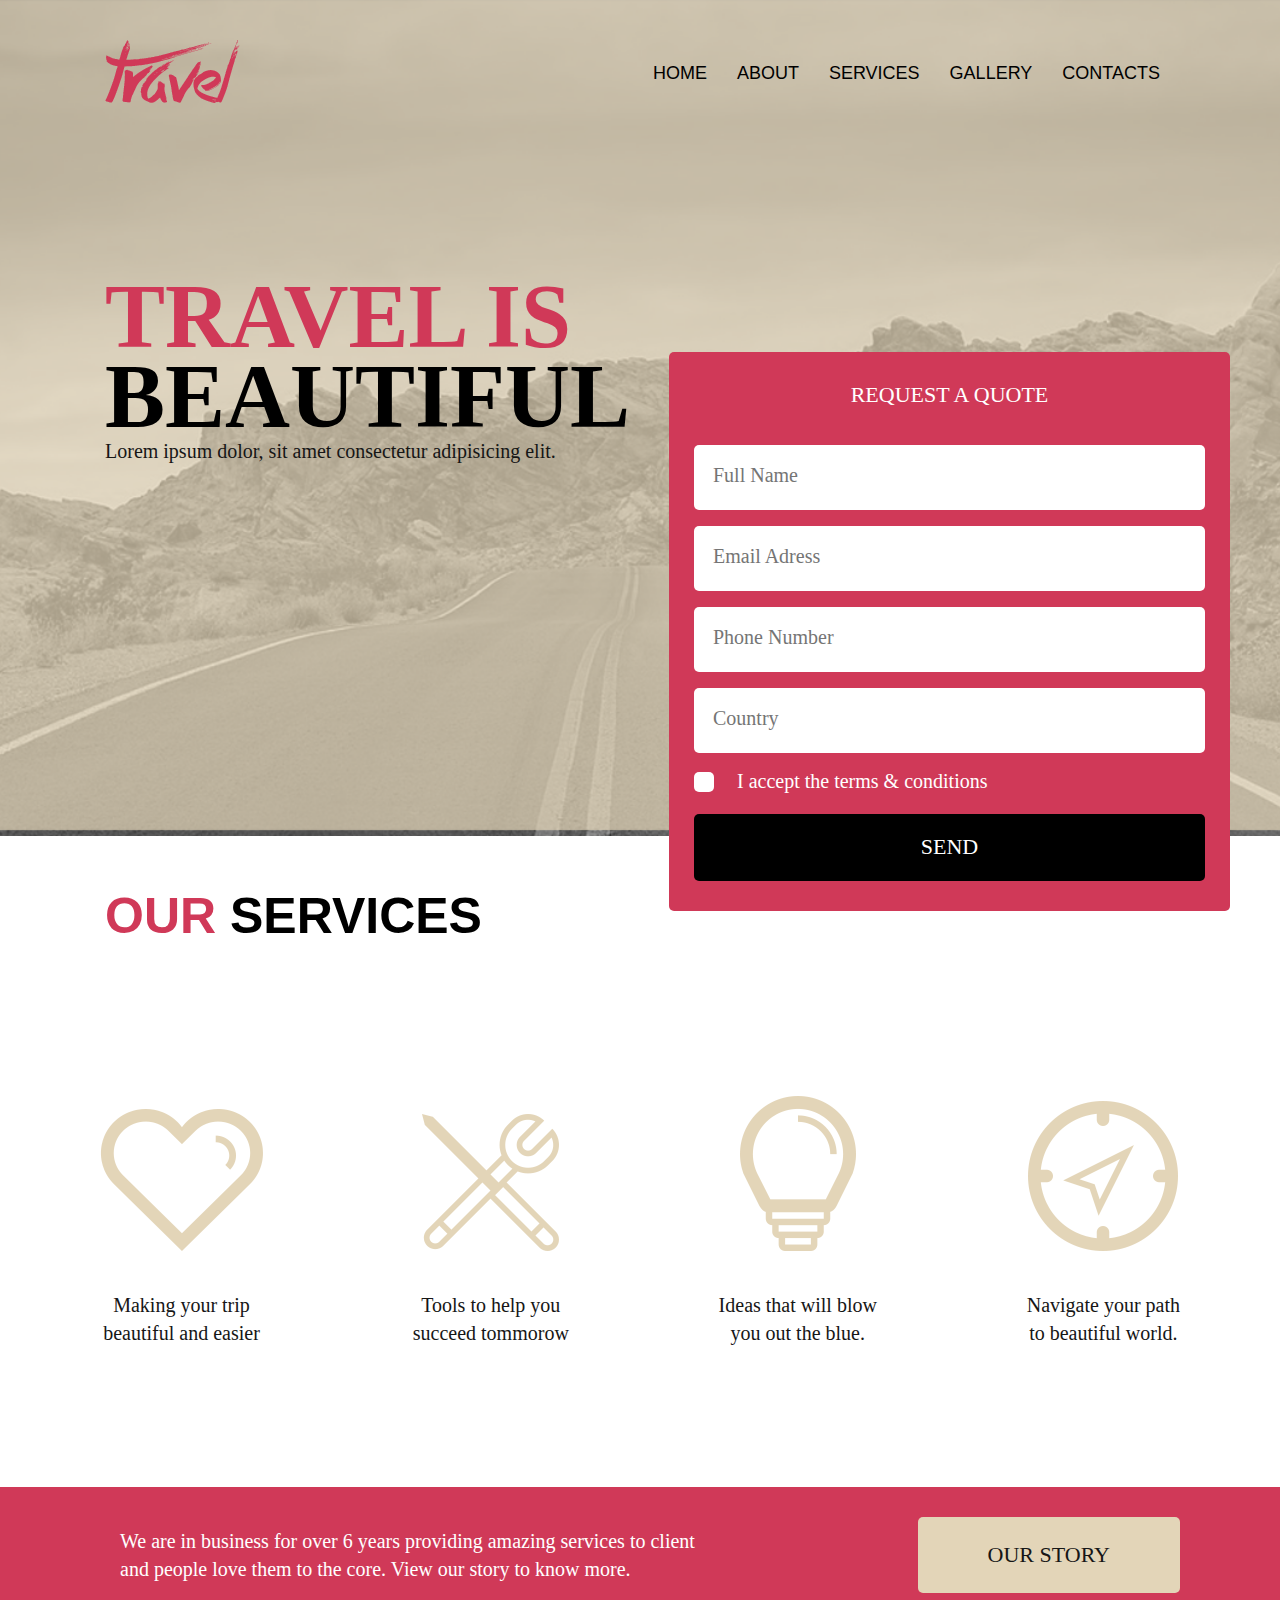
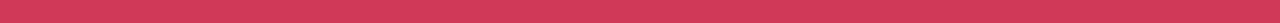
==== Travel/index.html @ 0b7d442a "Сверстал часть our services и  out story" ====
<!DOCTYPE html>
<html lang="en">
<head>
  <meta charset="UTF-8">
  <meta http-equiv="X-UA-Compatible" content="IE=edge">
  <meta name="viewport" content="width=device-width, initial-scale=1.0">
  <link rel="stylesheet" href="css/style.css">
  <title>Document</title>
</head>
<body>
  <section class="promo">
    <div class="container">
      <header class="header">
        <a href="#" class="logo">
          <img class="logo" src="jpg/Logo.png" alt="logo">
        </a>
        <nav class="nav">
          <ul class="nav-list">
            <li class="nav-item"><a href="#">HOME</a></li>
            <li class="nav-item"><a href="#">ABOUT</a></li>
            <li class="nav-item"><a href="#">SERVICES</a></li>
            <li class="nav-item"><a href="#">GALLERY</a></li>
            <li class="nav-item"><a href="#">CONTACTS</a></li>
          </ul>
        </nav>
        </header>

        <div class="promo-content">
          <div class="promo-text">
            <h1 class="promo-title"> TRAVEL IS <br><span>BEAUTIFUL</span></h1>
            <p class="promo-descr">Lorem ipsum dolor, sit amet consectetur adipisicing elit.</p>
          </div>
          <div class="form">
            <legend class="form-title">REQUEST A QUOTE</legend>
            <input type="text" name="fullname" class="form-input" placeholder="Full Name">
            <input type="email" name="emailadress" class="form-input" placeholder="Email Adress">
            <input type="tel" name="phone" class="form-input" placeholder="Phone Number">
            <input type="text" name="country" class="form-input" placeholder="Country">
            <input type="checkbox" name="terms" value="yes" id="terms" class="form-checkbox">
            <label for="terms">I accept the terms & conditions</label>
            <button class="form-btn">SEND</button>
          </div>
        </div>
      </div>
    </section> 
      </header>
<section class="our-services">
  <div class="container">
    <h2 class="title our-services-title">OUR <span>SERVICES</span></h2>
    
    <div class="our-services-content">
      
      <div class="our-services-item">
        <img src="jpg/heart.png" alt="heart" class="our-services">
        <p class="our-services-descr">Making your trip <br>beautiful and easier</p>
      </div>
      
      <div class="our-services-item">
        <img src="jpg/tools.png" alt="tools" class="our-services">
        <p class="our-services-descr">Tools to help you <br>succeed tommorow</p>
      </div>
      
      <div class="our-services-item">
        <img src="jpg/lamp.png" alt="lamp" class="our-services">
        <p class="our-services-descr">Ideas that will blow <br>you out the blue.</p>
      </div>
      
      <div class="our-services-item">
        <img src="jpg/navigate.png" alt="navigate" class="our-services">
        <p class="our-services-descr">Navigate your path <br>to beautiful world.</p>
      </div>
    
    </div>
  </div>
</section>
<section class="our-story">
  <div class="container">
    <div class="our-story-content">
      <p class="our-story-descr">We are in business for over 6 years providing amazing services to client <br>
        and people love them to the core. View our story to know more.</p>
        <a href="#" class="our-story-button">OUR STORY</a>
    </div>
  </div>
</section>
</body>
</html>
---- Travel/css/style.css ----
/* .............Promo........... */
* {
  box-sizing: border-box;
  margin: 0;
  padding: 0;
}

.title {
  font-family: "Montserrat", sans-serif;
  font-size: 50px;
  font-weight: bold;
  line-height: 80px;
}


.promo {
  background: url(../jpg/promo-background.png) center center/cover no-repeat;
  min-height: 700px; 
  padding-top: 40px;
  padding-left: 105px;
}

.header {
  display: flex;
  justify-content: space-between;
  align-items: center;
}

.nav-list {
  display: flex;
  list-style-type: none;
  margin-right: 105px;
}

.nav-item a{
  font-family: 'Montserrat', sans-serif;
  font-size: 18px;
  color: black;
  text-decoration: none;
  padding: 11px 15px;
  
}

.nav-item a:hover {
  color: white;
  background-color: #d03958;
  border-radius: 5px;
  transition: all .3s ease;
}

.promo-content {
  display: flex;
  margin-top: 170px;
  justify-content: space-between;
  
}

.promo-title {
  font-size: 90px;
  font-family: "Montserrat";
  color: rgb(208, 57, 88);
  font-weight: bold;
  line-height: 80px;
}

.promo-text{
  width: 50%;
}

.promo-title span {
  color: black;
}

.promo-descr {
    font-size: 20px;
    font-family: "PT Serif";
    color: rgb(22, 22, 22);
    line-height: 1.4;
  }


.form {
  display: flex;
  flex-direction: column;
  padding: 30px 25px;
  background-color:rgb(208, 57, 88);
  margin-right: 50px;
  border-radius: 5px;
  position: relative;
  bottom: -75px;
}

.form-title {
    font-size: 22px;
    font-family: "Montserrat";
    color: rgb(255, 255, 255);
    line-height: 1.2;
    margin-bottom: 37px;
    text-align: center;
  }

.form-input {
  padding: 19px 247px 23px 19px;
  font-family: 'PT Serif';
  font-size: 20px;
  color: grey;
  margin-bottom: 16px;
  border: none;
  border-radius: 5px;
}

.form:nth-child(5) {
  margin-bottom: 27px;
}

.form-input:focus {
  outline: none;
  border: none;
}

.form-checkbox {
  position: absolute;
  opacity: 0;
  z-index: -1;
}

.form-checkbox+label {
  display: inline-flex;
  align-items: center;
  font-size: 20px;
  font-family: "PT Serif";
  color: rgb(255, 255, 255);
  line-height: 1.25;
  margin-bottom: 20px;
  }
  

.form-checkbox+label::before {
  content: "";
  width: 20px;
  height: 20px;
  display: inline-block;
  background-color: white;
  border-radius: 5px;
  background-position: center;
  background-repeat: no-repeat;
  margin-right: 23px;
  cursor: pointer;
}

.form-checkbox:checked+label::before{
  background-image: url("../jpg/checkmark_120290.svg");
}

.form-btn {
  padding: 20px 140px;
  font-size: 22px;
  font-family: "Montserrat";
  color: rgb(255, 255, 255);
  line-height: 1.2;
  background-color: black;
  border: none;
  border-radius: 5px;
  cursor: pointer;
  transition: all .3s ease;
  }
  
  .form-btn:hover {
    box-shadow: -5px -5px 0 0;
  }

  /* .................OUR SERVICE............. */

.our-services {
  padding: 40px 0;
}

.our-services-title {
    color:rgb(208, 57, 88);
    margin-left: 105px;
}

.our-services-title span {
  color: black;
}

.our-services-content {
  display: flex;
  justify-content: space-between;
  padding: 100px;
}

.our-services-descr {
    font-size: 20px;
    font-family: "PT Serif";
    color: rgb(22, 22, 22);
    line-height: 1.4;
    text-align: center;
  }

  .our-services-img {
    margin-bottom: 45px; 
  }

  .our-services-item {
    display: flex;
    flex-direction: column;
    align-items: center;
    justify-content: flex-end;
  }

  /* ...........OUR STORY................ */

  .our-story {
    background-color:rgb(208, 57, 88);
    padding: 30px 0;
  }

  .our-story-content {
    display: flex;
    justify-content: space-between;
  }

 .our-story-descr {
    font-size: 20px;
    font-family: "PT Serif";
    color: rgb(255, 255, 255);
    line-height: 1.4;
    margin-left: 120px;
    margin-top: 10px;
  }

.our-story-button {
  text-decoration: none;
  font-size: 22px;
  font-family: "Montserrat";
  color: rgb(22, 22, 22);
  line-height: 1.273;
  padding: 24px 70px 24px 70px;
  background-color: #e3d5b8;
  border-radius: 5px;
  margin-right: 100px;
  }

  .our-story-button:hover {
    background-color: #e3d5b8;
  }
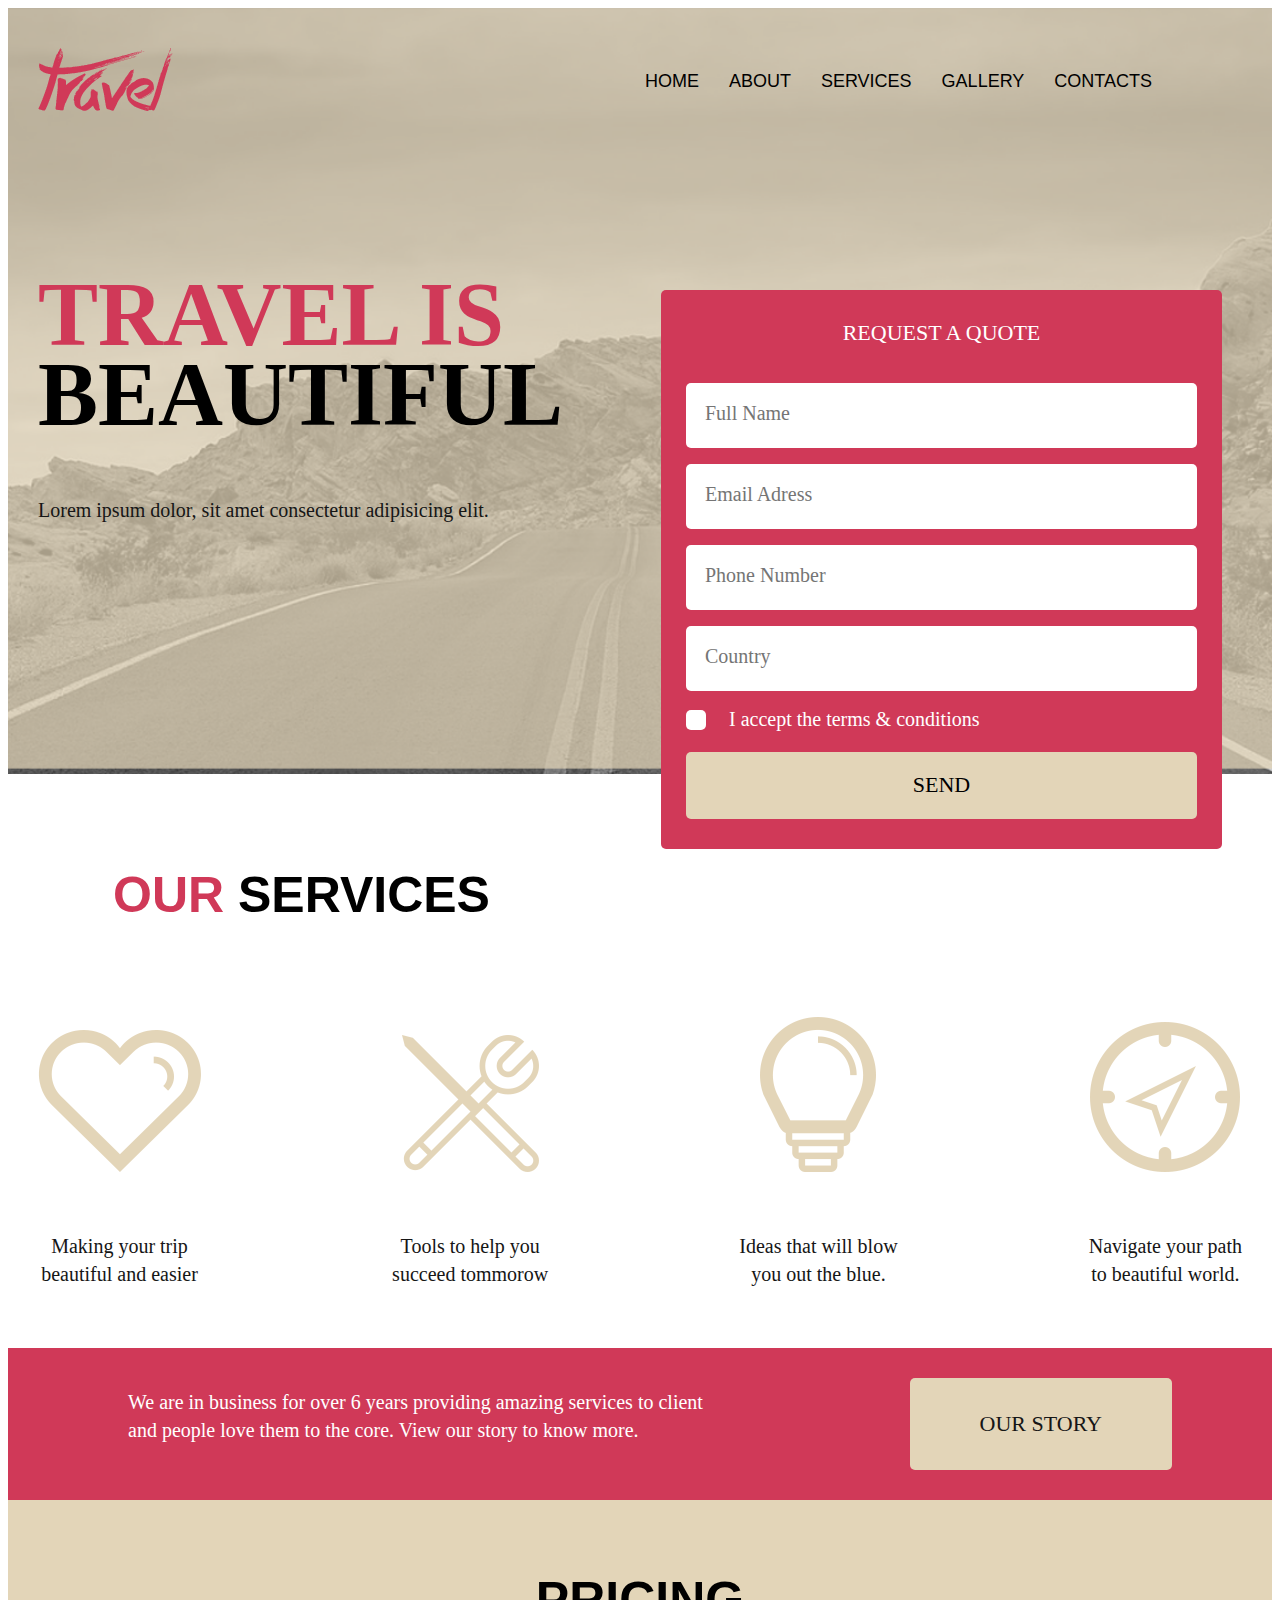
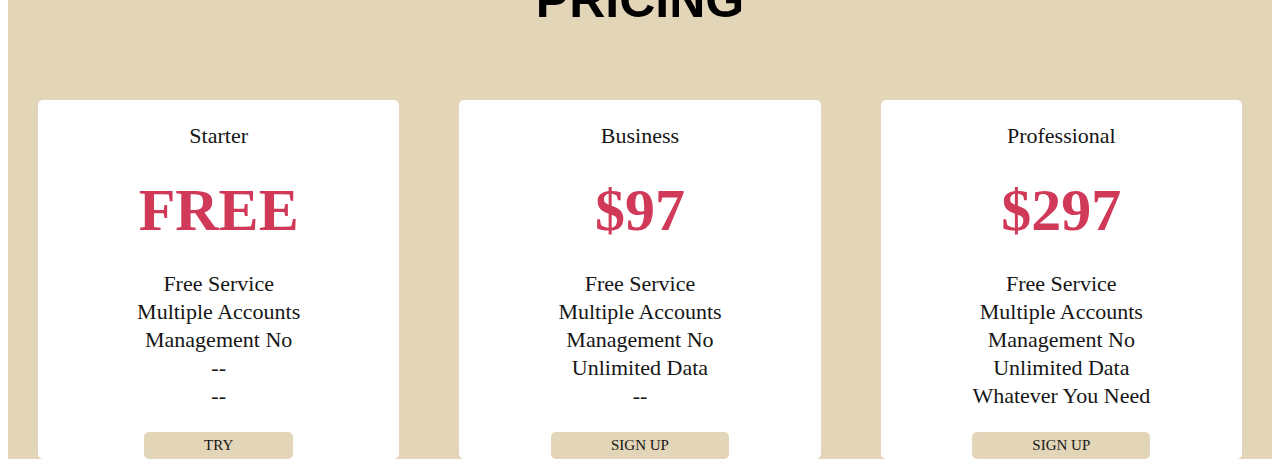
==== commit cf90fa13: "Подправил общую верстку" ====
--- a/Travel/index.html
+++ b/Travel/index.html
@@ -42,8 +42,8 @@
           </div>
         </div>
       </div>
+    </header>
     </section> 
-      </header>
 <section class="our-services">
   <div class="container">
     <h2 class="title our-services-title">OUR <span>SERVICES</span></h2>
@@ -82,5 +82,34 @@
     </div>
   </div>
 </section>
+<section class="pricing">
+  <div class="container">
+    <h2 class="title pricing-title">PRICING</h2>
+    <div class="pricing-content">
+      
+      <div class="pricing-item">
+        <p class="pricing-name">Starter</p>
+        <p class="pricing-cost">FREE</p>
+        <p class="pricing-descr">Free Service <br>Multiple Accounts <br>Management No<br>-- <br>--</p>
+        <a href="#" class="pricing-btn">TRY</a>
+      </div>
+      
+      <div class="pricing-item">
+        <p class="pricing-name">Business</p>
+        <p class="pricing-cost">$97</p>
+        <p class="pricing-descr">Free Service <br>Multiple Accounts <br>Management No <br>Unlimited Data <br>--</p>
+        <a href="#" class="pricing-btn">SIGN UP</a>
+      </div>
+      
+      <div class="pricing-item">
+        <p class="pricing-name">Professional</p>
+        <p class="pricing-cost">$297</p>
+        <p class="pricing-descr">Free Service <br>Multiple Accounts <br>Management No <br>Unlimited Data <br>Whatever You Need</p>
+        <a href="#" class="pricing-btn">SIGN UP</a>
+      </div>
+    
+    </div>
+  </div>
+</section>
 </body>
 </html>--- a/Travel/css/style.css
+++ b/Travel/css/style.css
@@ -1,9 +1,4 @@
 /* .............Promo........... */
-* {
-  box-sizing: border-box;
-  margin: 0;
-  padding: 0;
-}
 
 .title {
   font-family: "Montserrat", sans-serif;
@@ -17,7 +12,7 @@
   background: url(../jpg/promo-background.png) center center/cover no-repeat;
   min-height: 700px; 
   padding-top: 40px;
-  padding-left: 105px;
+  padding-left: 30px;
 }
 
 .header {
@@ -50,7 +45,7 @@
 
 .promo-content {
   display: flex;
-  margin-top: 170px;
+  margin-top: 100px;
   justify-content: space-between;
   
 }
@@ -72,10 +67,10 @@
 }
 
 .promo-descr {
-    font-size: 20px;
-    font-family: "PT Serif";
-    color: rgb(22, 22, 22);
-    line-height: 1.4;
+  font-size: 20px;
+  font-family: "PT Serif";
+  color: rgb(22, 22, 22);
+  line-height: 1.4;
   }
 
 
@@ -91,12 +86,12 @@
 }
 
 .form-title {
-    font-size: 22px;
-    font-family: "Montserrat";
-    color: rgb(255, 255, 255);
-    line-height: 1.2;
-    margin-bottom: 37px;
-    text-align: center;
+  font-size: 22px;
+  font-family: "Montserrat";
+  color: rgb(255, 255, 255);
+  line-height: 1.2;
+  margin-bottom: 37px;
+  text-align: center;
   }
 
 .form-input {
@@ -158,15 +153,18 @@
   font-family: "Montserrat";
   color: rgb(255, 255, 255);
   line-height: 1.2;
-  background-color: black;
+  background-color: #e3d5b8;
   border: none;
   border-radius: 5px;
   cursor: pointer;
   transition: all .3s ease;
+  color: black;
   }
   
-  .form-btn:hover {
-    box-shadow: -5px -5px 0 0;
+.form-btn:hover {
+    background-color: black;
+    color: white;
+    
   }
 
   /* .................OUR SERVICE............. */
@@ -176,8 +174,8 @@
 }
 
 .our-services-title {
-    color:rgb(208, 57, 88);
-    margin-left: 105px;
+  color:rgb(208, 57, 88);
+  margin-left: 105px;
 }
 
 .our-services-title span {
@@ -187,47 +185,48 @@
 .our-services-content {
   display: flex;
   justify-content: space-between;
-  padding: 100px;
+  margin-left: 30px;
+  margin-right: 30px;
 }
 
 .our-services-descr {
-    font-size: 20px;
-    font-family: "PT Serif";
-    color: rgb(22, 22, 22);
-    line-height: 1.4;
-    text-align: center;
-  }
-
-  .our-services-img {
-    margin-bottom: 45px; 
-  }
-
-  .our-services-item {
-    display: flex;
-    flex-direction: column;
-    align-items: center;
-    justify-content: flex-end;
+  font-size: 20px;
+  font-family: "PT Serif";
+  color: rgb(22, 22, 22);
+  line-height: 1.4;
+  text-align: center;
+  }
+
+.our-services-img {
+  margin-bottom: 45px; 
+  }
+
+.our-services-item {
+  display: flex;
+  flex-direction: column;
+  align-items: center;
+  justify-content: flex-end;
   }
 
   /* ...........OUR STORY................ */
 
-  .our-story {
-    background-color:rgb(208, 57, 88);
-    padding: 30px 0;
-  }
-
-  .our-story-content {
-    display: flex;
-    justify-content: space-between;
-  }
-
- .our-story-descr {
-    font-size: 20px;
-    font-family: "PT Serif";
-    color: rgb(255, 255, 255);
-    line-height: 1.4;
-    margin-left: 120px;
-    margin-top: 10px;
+.our-story {
+  background-color:rgb(208, 57, 88);
+  padding: 30px 0;
+  }
+
+.our-story-content {
+  display: flex;
+  justify-content: space-between;
+  }
+
+.our-story-descr {
+  font-size: 20px;
+  font-family: "PT Serif";
+  color: rgb(255, 255, 255);
+  line-height: 1.4;
+  margin-left: 120px;
+  margin-top: 10px;
   }
 
 .our-story-button {
@@ -236,14 +235,76 @@
   font-family: "Montserrat";
   color: rgb(22, 22, 22);
   line-height: 1.273;
-  padding: 24px 70px 24px 70px;
+  padding: 32px 70px 32px 70px;
   background-color: #e3d5b8;
   border-radius: 5px;
   margin-right: 100px;
-  }
-
-  .our-story-button:hover {
-    background-color: #e3d5b8;
-  }
-  
-  +  transition: all .4s ease;
+  }
+
+.our-story-button:hover {
+  background-color:black;
+  color: white;
+  }
+
+  /* ......PRICING.............. */
+
+.pricing {
+  background-color: #e3d5b8;
+  padding-top: 60px;
+}
+
+.pricing-title {
+  text-align: center;
+  margin-bottom: 60px;
+  margin-top: auto;
+}
+
+.pricing-content {
+  display: flex;
+  justify-content: space-between;
+}
+
+.pricing-item {
+  background-color: white;
+  width: calc(33.333% - 20px);
+  border-radius: 5px;
+  display: flex;
+  flex-direction: column;
+  align-items: center;
+  margin-right: 30px;
+  margin-left: 30px;
+}
+
+.pricing-item .pricing-cost {
+  font-size: 60px;
+  font-family: "Montserrat";
+  color: rgb(208, 57, 88);
+  font-weight: bold;
+  margin: auto;
+  }
+
+.pricing-item p{
+  font-size: 22px;
+  font-family: "PT Serif";
+  color: rgb(22, 22, 22);
+  line-height: 1.273;
+  text-align: center;
+  }
+
+.pricing-btn {
+  font-size: 15px;
+  font-family: "Montserrat";
+  color: rgb(22, 22, 22);
+  line-height: 1.273;
+  text-decoration: none;
+  padding: 4px 60px;
+  background-color:#e3d5b8;
+  border-radius: 5px;
+  transition: all .4s ease;
+  }
+
+.pricing-btn:hover {
+  background-color:rgb(208, 57, 88);
+  color: white;
+}
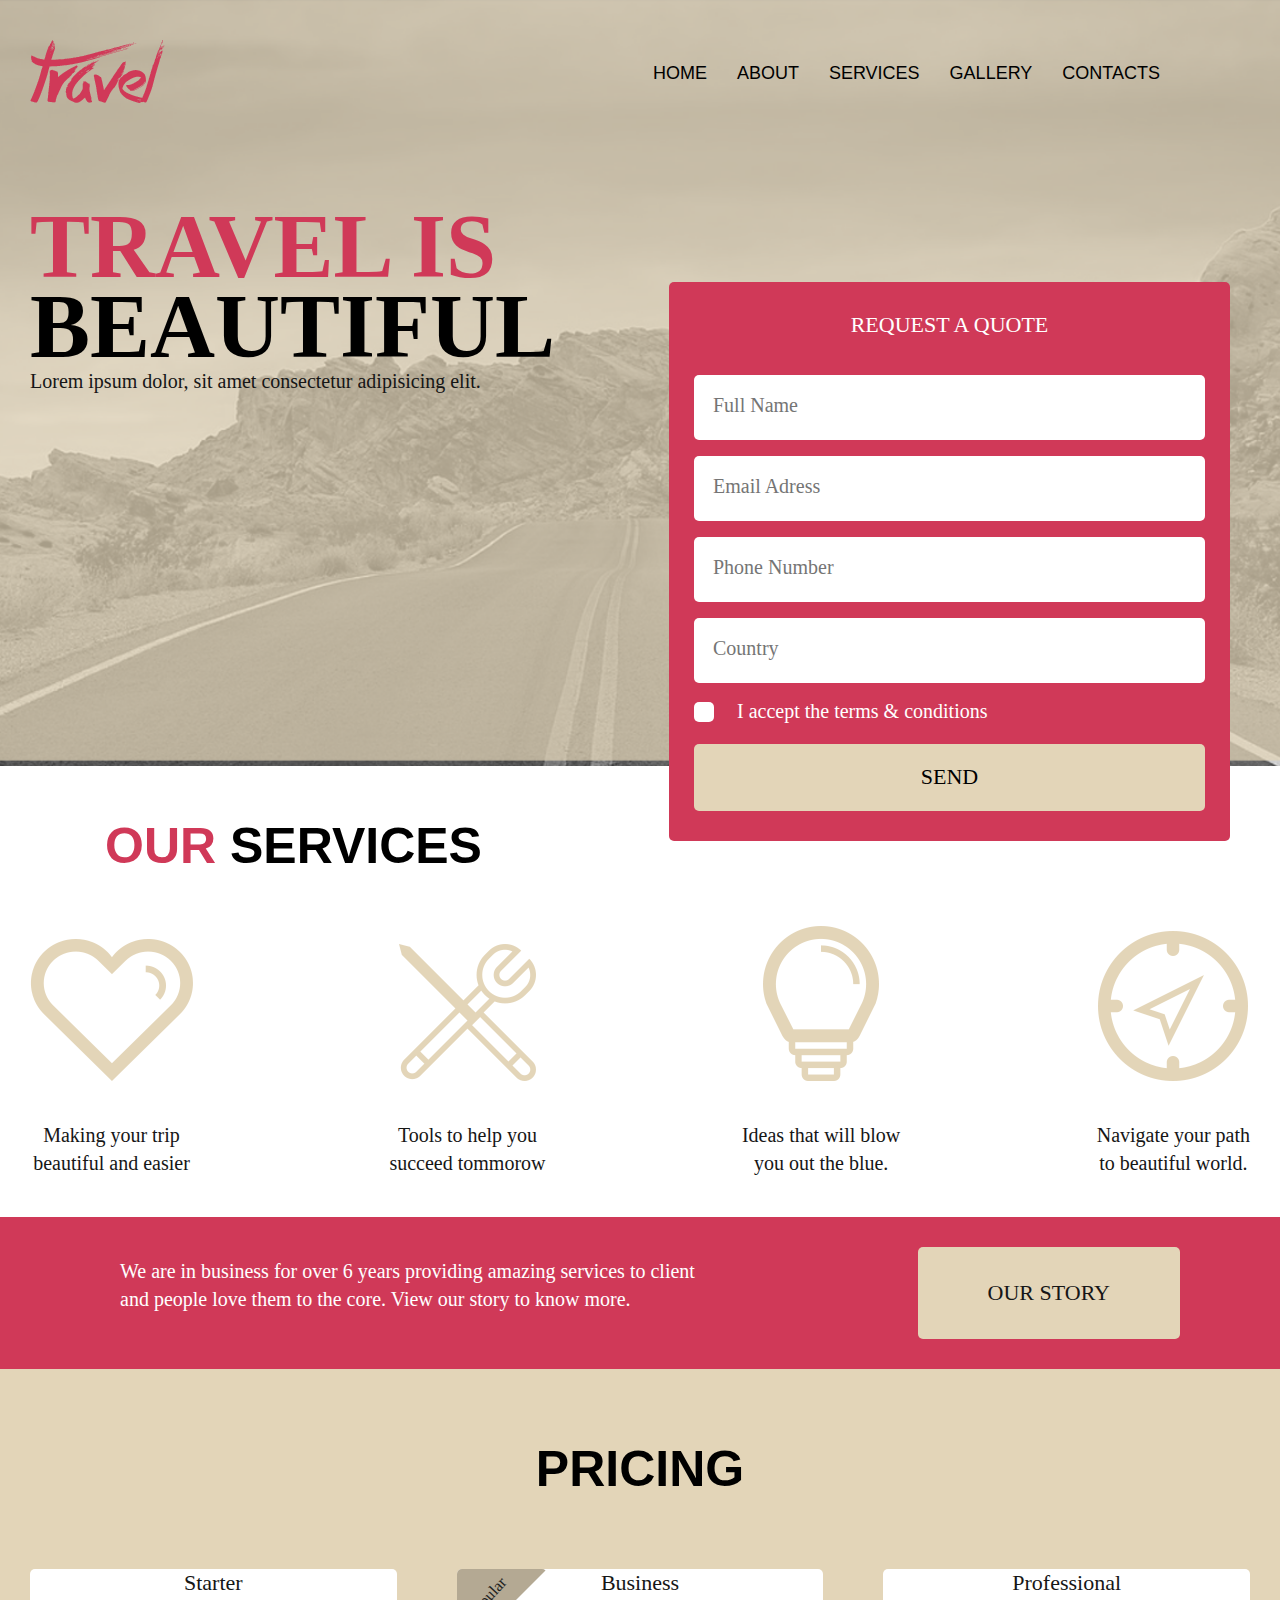
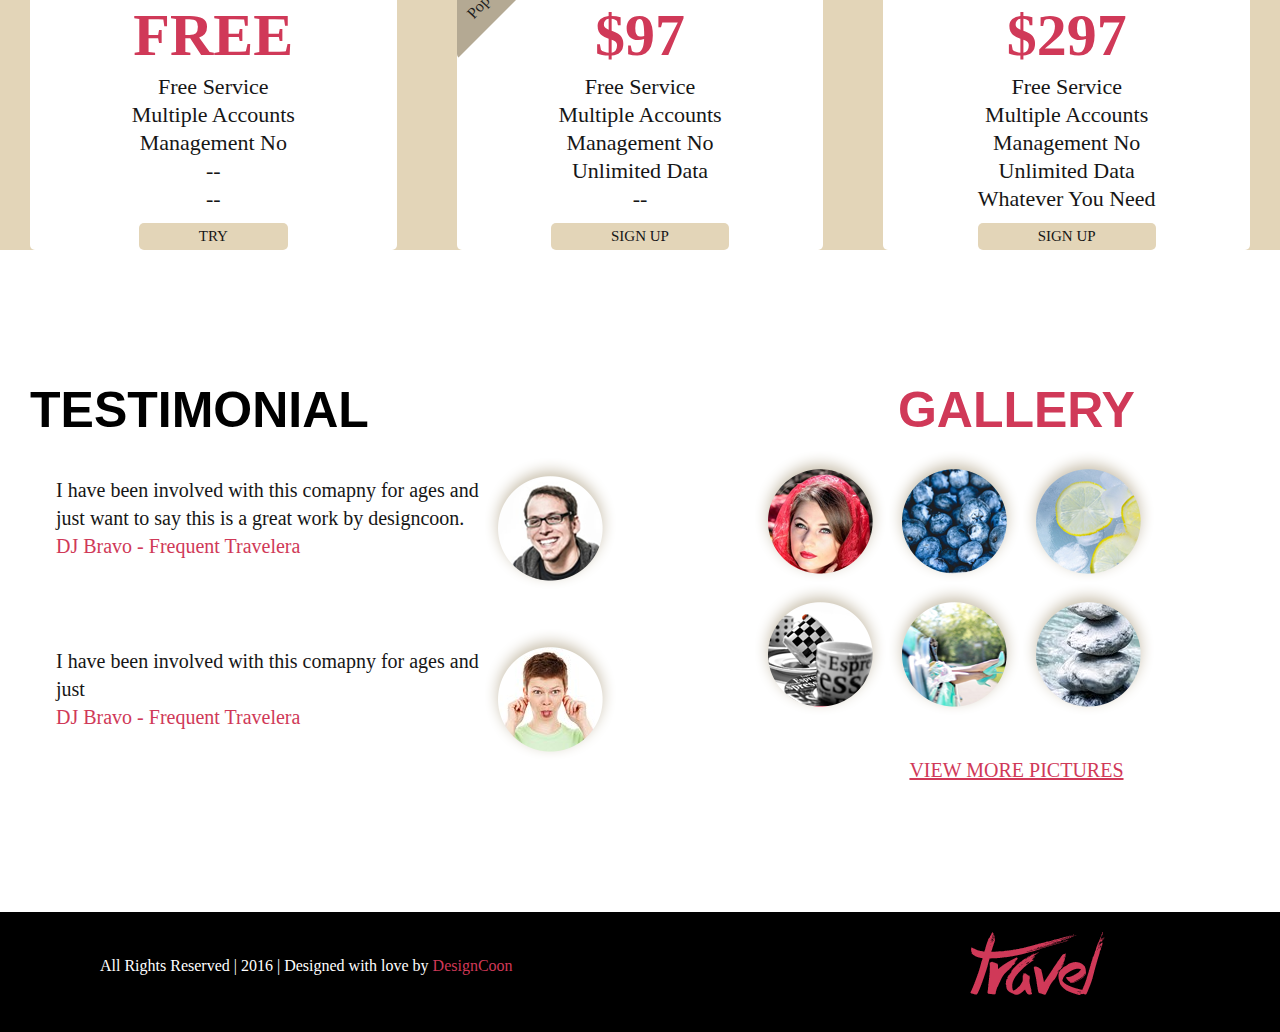
==== commit f303c1ea: "Закончил проект" ====
--- a/Travel/index.html
+++ b/Travel/index.html
@@ -5,7 +5,7 @@
   <meta http-equiv="X-UA-Compatible" content="IE=edge">
   <meta name="viewport" content="width=device-width, initial-scale=1.0">
   <link rel="stylesheet" href="css/style.css">
-  <title>Document</title>
+  <title>Travel is beautiful</title>
 </head>
 <body>
   <section class="promo">
@@ -99,6 +99,9 @@
         <p class="pricing-cost">$97</p>
         <p class="pricing-descr">Free Service <br>Multiple Accounts <br>Management No <br>Unlimited Data <br>--</p>
         <a href="#" class="pricing-btn">SIGN UP</a>
+        <div class="trangle">
+          <p>Popular</p>
+        </div>
       </div>
       
       <div class="pricing-item">
@@ -111,5 +114,45 @@
     </div>
   </div>
 </section>
+<section class="reviews">
+  <div class="container">
+    <div class="testimonial">
+      <h2 class="title testimonial-title">TESTIMONIAL</h2>
+      <div class="testimonial-content">
+        
+        <div class="testimonial-item">
+          <div class="testimonial-descr">I have been involved with this comapny for ages and just want to say this is a great work by designcoon.</div>
+          <div class="testimonial-img"><img src="jpg/Layer 1.png" alt="Layer-1"></div>
+          <div class="testimonial-subtext">DJ Bravo - Frequent Travelera</div>
+        </div>
+        
+        <div class="testimonial-item">
+          <div class="testimonial-descr">I have been involved with this comapny for ages and just</div>
+          <div class="testimonial-img"><img src="jpg/Layer 2.png" alt="Layer-2"></div>
+          <div class="testimonial-subtext">DJ Bravo - Frequent Travelera</div>
+        
+        </div>
+      </div>
+    </div>
+    <div class="gallery">
+      <h2 class="title gallery-title">GALLERY</h2>
+      <div class="gallery-content">
+        <img src="jpg/Gallery1.png" alt="gallery1">
+        <img src="jpg/Gallery2.png" alt="gallery2">
+        <img src="jpg/Gallery3.png" alt="gallery3">
+        <img src="jpg/Gallery4.png" alt="gallery4">
+        <img src="jpg/Gallery5.png" alt="gallery5">
+        <img src="jpg/Gallery6.png" alt="gallery6">
+      </div>
+      <a href="#" class="gallery-more">VIEW MORE PICTURES</a>
+    </div>
+  </div>
+</section>
+<footer class="footer">
+  <div class="footer-content">
+    <p class="footer-text">All Rights Reserved |  2016  |  Designed with love by <span class="footer-span">DesignCoon</span></p>
+  <a href="#" class="footer-logo"><img src="jpg/Logo.png" alt=""></a>
+</div>
+</footer>
 </body>
 </html>--- a/Travel/css/style.css
+++ b/Travel/css/style.css
@@ -1,3 +1,9 @@
+* {
+  box-sizing: border-box;
+  margin: 0;
+  padding: 0;
+}
+
 /* .............Promo........... */
 
 .title {
@@ -274,6 +280,7 @@
   align-items: center;
   margin-right: 30px;
   margin-left: 30px;
+  position: relative;
 }
 
 .pricing-item .pricing-cost {
@@ -302,9 +309,157 @@
   background-color:#e3d5b8;
   border-radius: 5px;
   transition: all .4s ease;
+  margin-top: 10px;
   }
 
 .pricing-btn:hover {
   background-color:rgb(208, 57, 88);
   color: white;
 }
+
+.trangle {
+  width: 0;
+  height: 0;
+  border-top: 90px solid #b4a993;
+  border-right: 90px solid transparent;
+  position: absolute;
+  top: 0;
+  left: 0;
+  border-radius: 5px;
+}
+
+.trangle p {
+  font-size: 16px;
+  font-family: "PT Serif";
+  color: rgb(31, 31, 31);
+  line-height: 1.75;
+  -moz-transform: matrix( 0.67739919539163,-0.73561561299552,0.73561561299552,0.67739919539163,0,0);
+  -webkit-transform: matrix( 0.67739919539163,-0.73561561299552,0.73561561299552,0.67739919539163,0,0);
+  -ms-transform: matrix( 0.67739919539163,-0.73561561299552,0.73561561299552,0.67739919539163,0,0);
+  position: absolute;
+  left: 5px;
+  top: -75px;
+  margin: 0;
+  }
+
+
+/* .........REVIEWS............ */
+
+.reviews {
+  padding: 120px 0;
+
+}
+
+.reviews .container {
+  display: flex;
+  justify-content: space-between;
+}
+
+.testimonial {
+  width: 60%;
+}
+
+.testimonial-title {
+  align-items: center;
+  margin-left: 30px;
+}
+
+.testimonial-content {
+  display: flex;
+  flex-direction: column;
+}
+
+.testimonial-item {
+  position: relative;
+  padding: 26px 70px 26px 26px;
+  margin-bottom: 35px;
+  width: 70%;
+  transition: all .5s linear;
+  border-radius: 5px;
+  margin-left: 30px;
+}
+
+.testimonial-item:hover {
+  background-color: #e3d5b8;
+}
+
+.testimonial-img {
+  position: absolute;
+  right: -60px;
+  top: 5%;
+}
+
+.testimonial-descr {
+  font-size: 20px;
+  font-family: "PT Serif";
+  color: rgb(22, 22, 22);
+  line-height: 1.4;
+  }
+
+.testimonial-subtext {
+  font-size: 20px;
+  font-family: "Montserrat";
+  color: rgb(208, 57, 88);
+  line-height: 1.4;
+  }
+
+.gallery-title {
+  text-align: center;
+  color: #d03958;
+}
+
+.gallery-content {
+  display: flex;
+  flex-wrap: wrap;
+}
+
+.gallery {
+  width: 42%;
+}
+
+.gallery-more {
+  font-size: 20px;
+  font-family: "Montserrat";
+  color: rgb(208, 57, 88);
+  text-decoration: underline;
+  line-height: 1.4;
+  display: block;
+  text-align: center;
+  margin-top: 40px;
+}
+
+.gallery-more:hover {
+  color: rgb(208, 57, 88);
+
+}
+
+
+/* .........FOOTER.......... */
+
+.footer {
+  background-color: black;
+  min-height: 120px;
+}
+
+.footer-text {
+  color: white;
+}
+
+.footer-content {
+  display: flex;
+  justify-content: space-between;
+  margin-left: 100px;
+  margin-right: 175px;
+  align-items: center;
+  padding-top: 20px;
+}
+
+.footer-span {
+  color:rgb(208, 57, 88);
+}
+
+  
+
+
+
+  